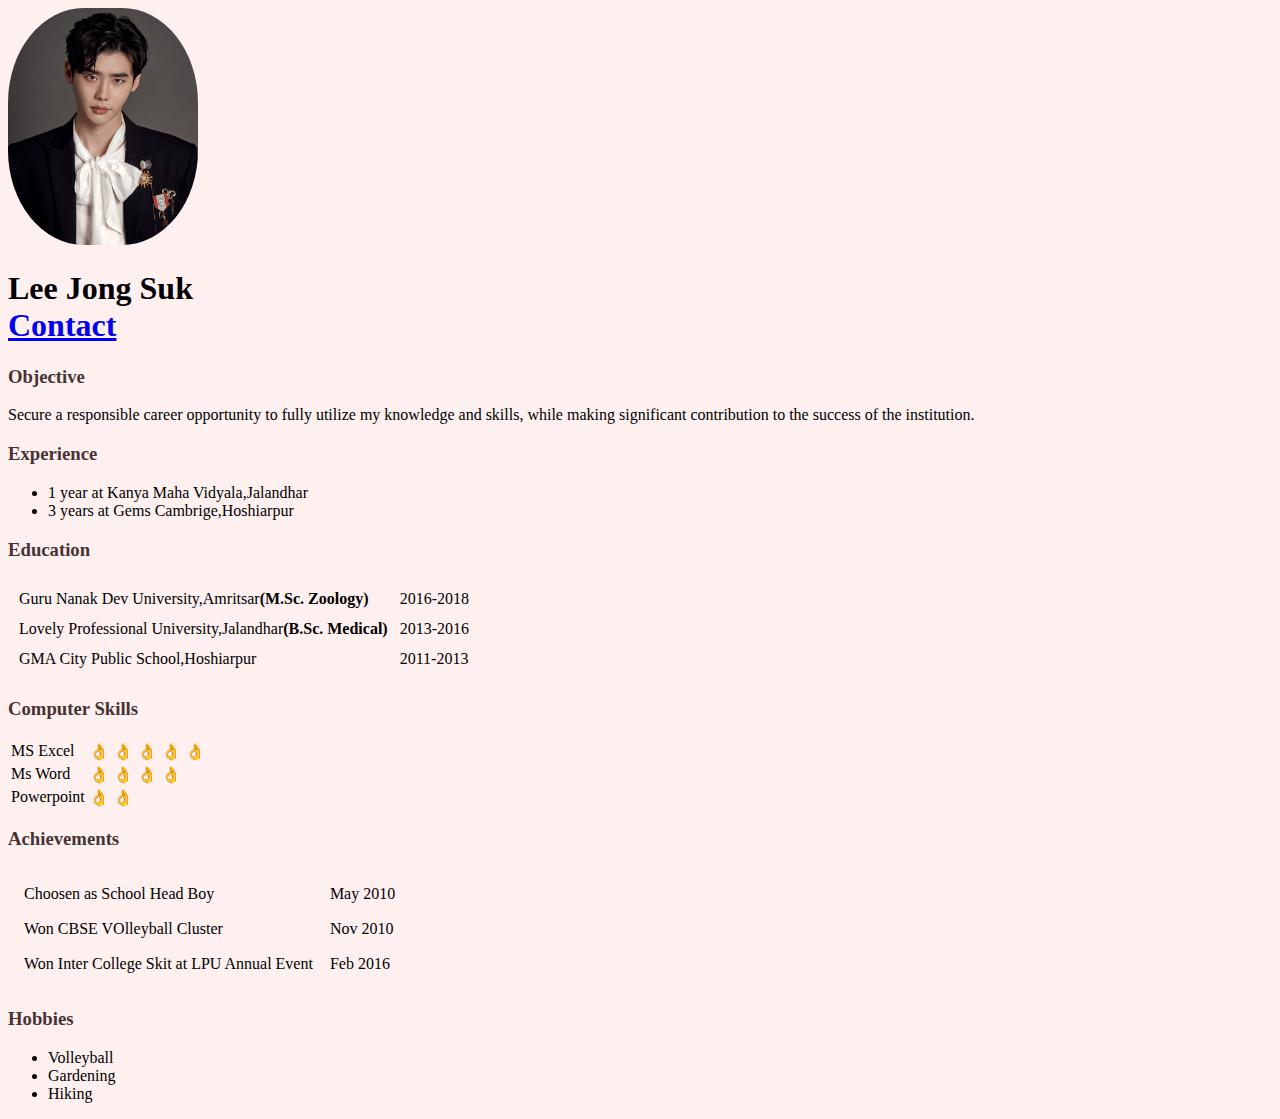
==== index.html @ 62d743e8 "Add files via upload" ====
<!DOCTYPE html>
<html lang="en" dir="ltr">
  <head>
    <meta charset="utf-8">
    <title>Resume</title>
        <style>

          body{
            background-color: #fff0f0;
            text-align:left;
            text-decoration-color: 838383;
          }

      h3{
        color: #463333
      }
      img{
        border-radius:40%;
        max-width:15%;
        margin-left: auto;
        margin-right: auto;

      }

    </style>
  </head>
  <body>
      <img src="suk1.png" alt="Lee Jong Suk's profile photo">
    <h1><strong>Lee Jong Suk</strong>
      <br>
      <a href="contact.html">Contact</a>
    <h3>Objective</h3>
    <p>Secure a responsible career opportunity to fully utilize my knowledge and skills,
      while making significant contribution to the success of the institution.
    </p>
    <h3><strong>Experience</strong></h3>
    <p>
      <ul>
    <li>1 year at Kanya Maha Vidyala,Jalandhar</li>
    <li>3 years at Gems Cambrige,Hoshiarpur</li>
    </ul>
  </p>
  <h3><strong>Education</strong></h3>
  <table cellspacing="10">
    <tr>
      <td>Guru Nanak Dev University,Amritsar<strong>(M.Sc. Zoology)</strong></td>
      <td>2016-2018</td>
      <tr>
        <td>Lovely Professional University,Jalandhar<strong>(B.Sc. Medical)</strong></td>
        <td>2013-2016</td>
      </tr>
    </tr>
    <td>GMA City Public School,Hoshiarpur</td>
    <td>2011-2013</td>
    </tr>
  </table>

<h3>Computer Skills</h3>
<table>
  <tr>
    <td>MS Excel</td>
    <td><span>&#128076 &#128076 &#128076 &#128076 &#128076;</span></td>
    </tr>
    <tr>
      <td>Ms Word</td>
      <td><span>&#128076 &#128076 &#128076 &#128076;</span></td>
    </tr>
    <tr>
      <td>Powerpoint</td>
      <td><span>&#128076 &#128076;</span></td>
    </tr>
</table>
<h3><strong>Achievements</strong></h3>
<table cellspacing="15">
  <tr>
    <td>Choosen as School Head Boy </td>
    <td>May 2010</td>
  </tr>
  <tr>
    <td>Won CBSE VOlleyball Cluster</td>
    <td>Nov 2010</td>
  </tr>
  <tr>
    <td>Won Inter College Skit at LPU Annual Event</td>
    <td>Feb 2016</td>
  </tr>
</table>
<h3><strong>Hobbies</strong></h3>
<ul>
  <li>Volleyball</li>
  <li>Gardening</li>
  <li>Hiking</li>
</ul>
</p>

</body>
</html>
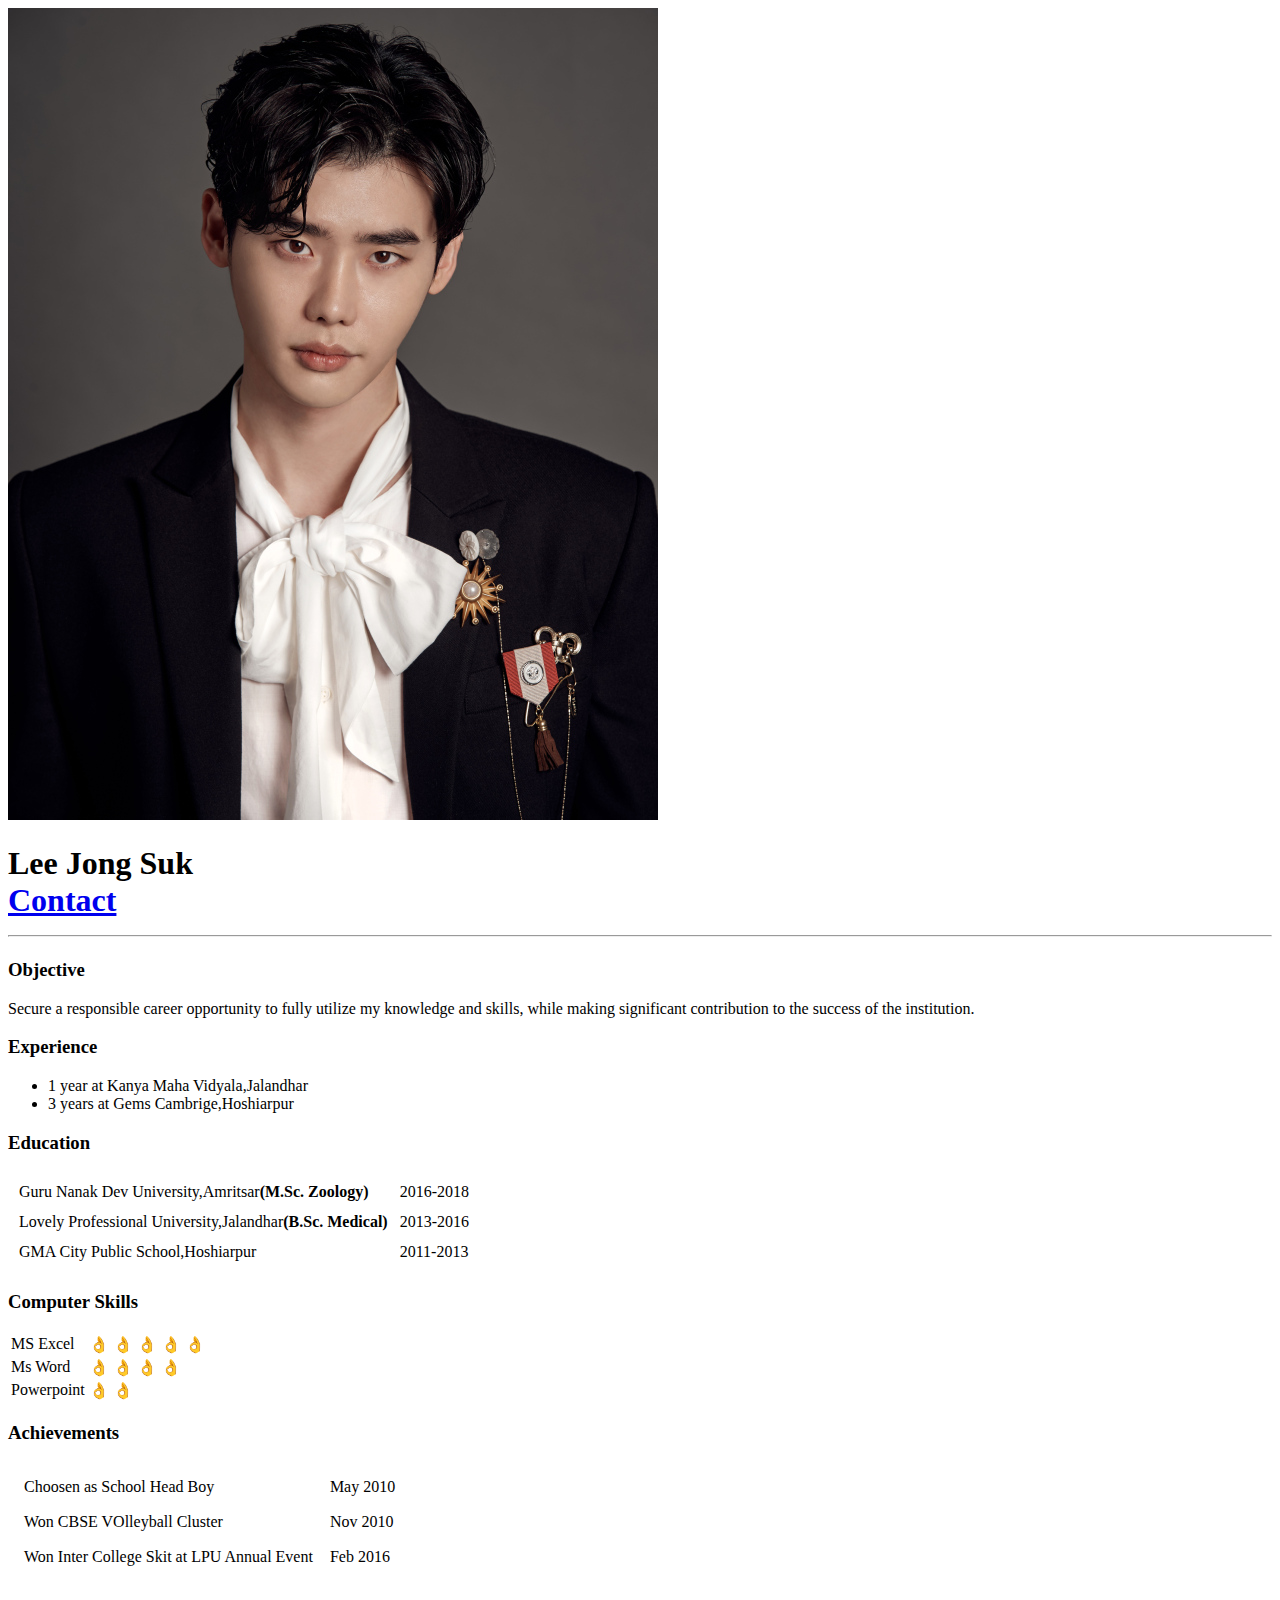
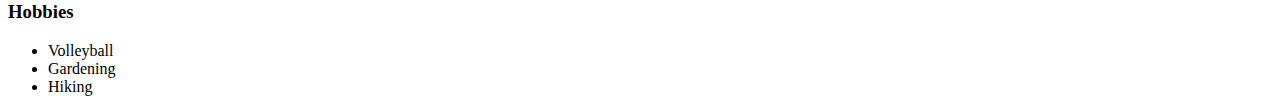
==== commit 9306675f: "Add files via upload" ====
--- a/index.html
+++ b/index.html
@@ -3,32 +3,14 @@
   <head>
     <meta charset="utf-8">
     <title>Resume</title>
-        <style>
-
-          body{
-            background-color: #fff0f0;
-            text-align:left;
-            text-decoration-color: 838383;
-          }
-
-      h3{
-        color: #463333
-      }
-      img{
-        border-radius:40%;
-        max-width:15%;
-        margin-left: auto;
-        margin-right: auto;
-
-      }
-
-    </style>
+<link rel="stylesheet" href="css/styles.css">
   </head>
   <body>
       <img src="suk1.png" alt="Lee Jong Suk's profile photo">
     <h1><strong>Lee Jong Suk</strong>
       <br>
       <a href="contact.html">Contact</a>
+      <hr>
     <h3>Objective</h3>
     <p>Secure a responsible career opportunity to fully utilize my knowledge and skills,
       while making significant contribution to the success of the institution.
